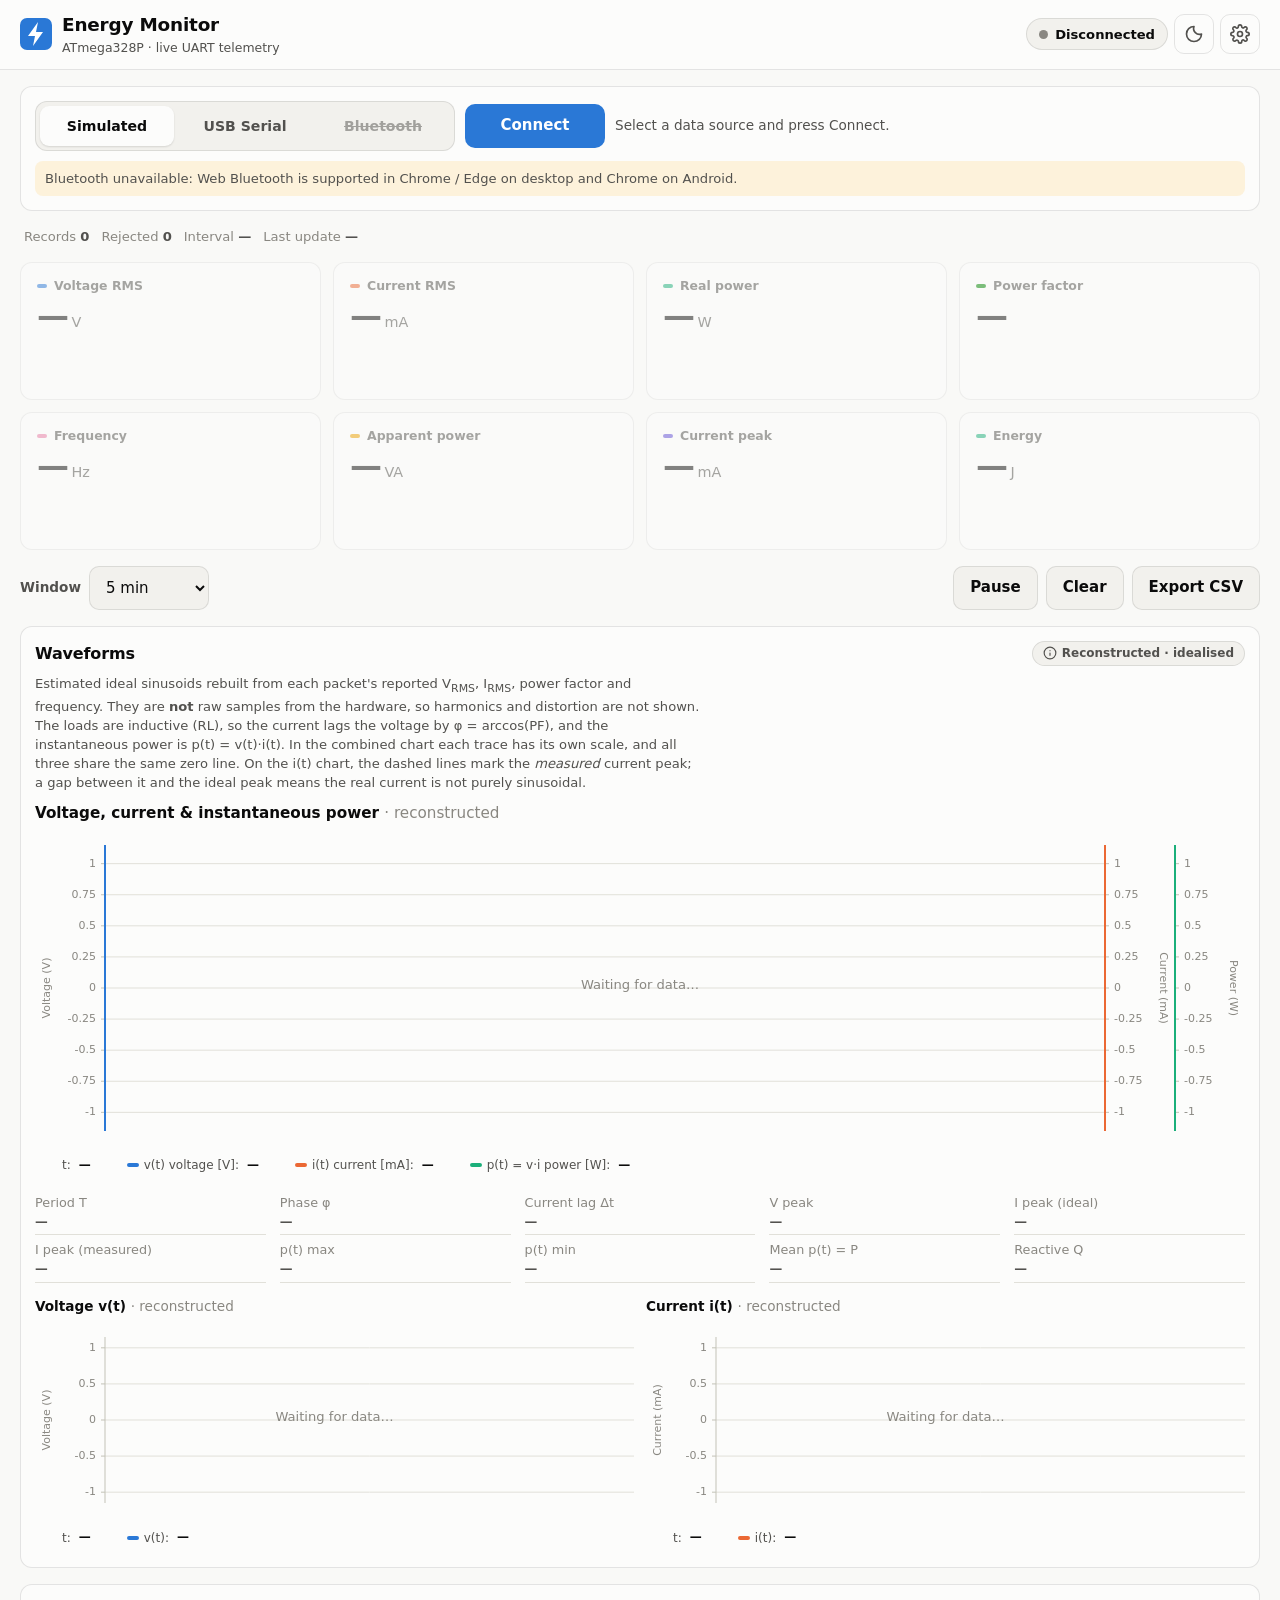
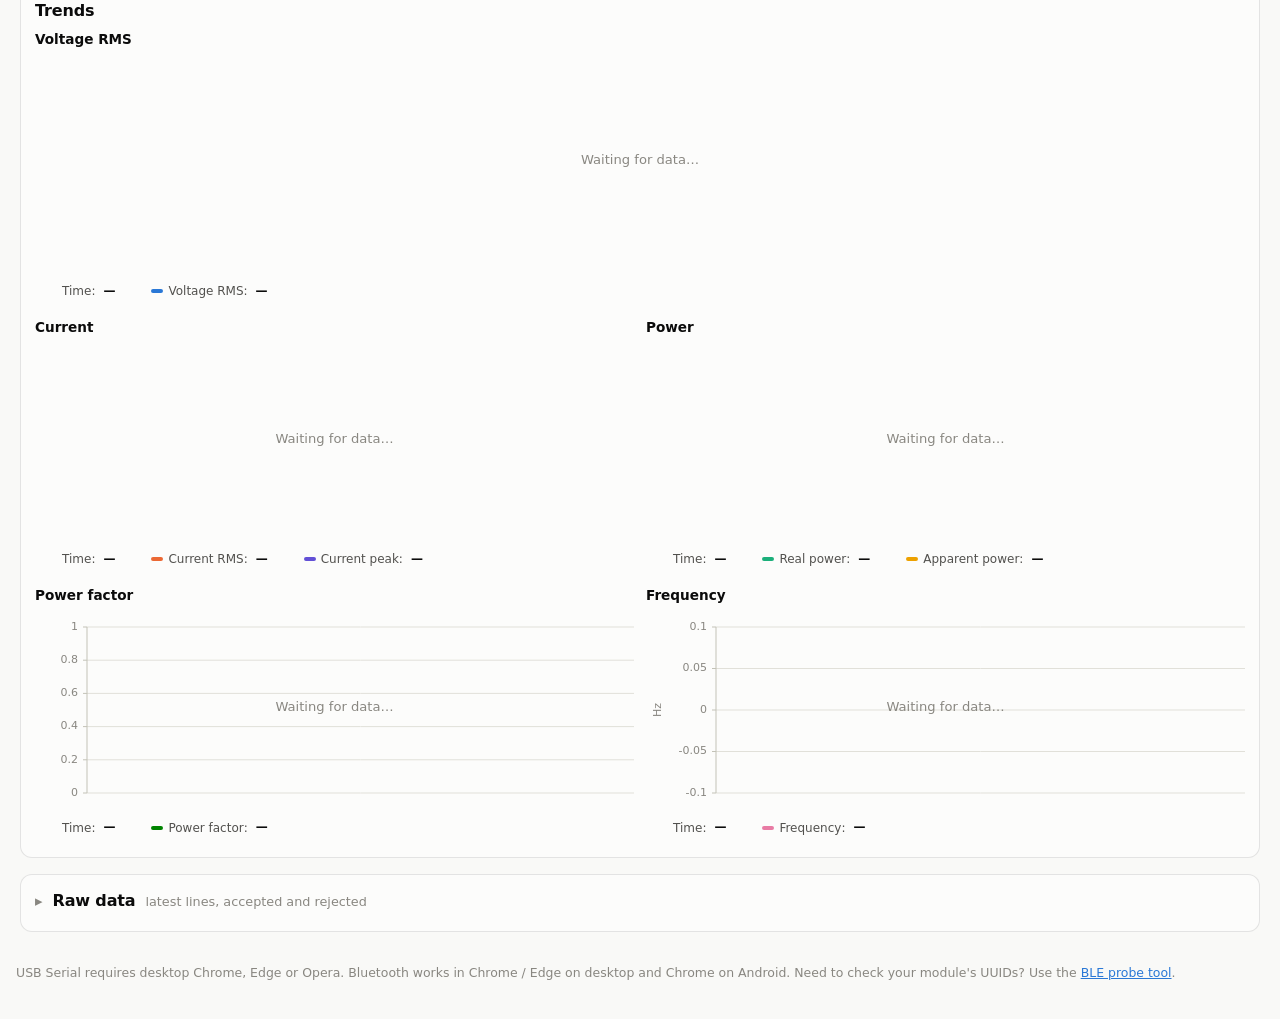
==== index.html @ c0e30c2e "Add real-time energy monitor dashboard Static, no-build web dashboard for the ATmega328P energy moni" ====
<!doctype html>
<html lang="en">
<head>
  <meta charset="utf-8">
  <meta name="viewport" content="width=device-width, initial-scale=1, viewport-fit=cover">
  <meta name="description" content="Real-time dashboard for an ATmega328P energy monitor over USB serial or Bluetooth LE.">
  <meta name="theme-color" content="#0d0d0d" media="(prefers-color-scheme: dark)">
  <meta name="theme-color" content="#f9f9f7" media="(prefers-color-scheme: light)">
  <title>Energy Monitor Dashboard</title>
  <link rel="icon" href="data:image/svg+xml,<svg xmlns='http://www.w3.org/2000/svg' viewBox='0 0 32 32'><rect width='32' height='32' rx='7' fill='%232a78d6'/><path d='M18 4 8 18h7l-2 10 10-14h-7z' fill='white'/></svg>">
  <link rel="stylesheet" href="vendor/uplot/uPlot.min.css">
  <link rel="stylesheet" href="css/styles.css">
  <!-- Apply the saved theme before first paint to avoid a flash. -->
  <script>
    try {
      const t = JSON.parse(localStorage.getItem('em-dashboard-settings') || '{}').theme;
      if (t === 'light' || t === 'dark') document.documentElement.dataset.theme = t;
    } catch {}
  </script>
</head>
<body>
  <header class="app-header">
    <div class="brand">
      <svg class="brand-mark" viewBox="0 0 32 32" aria-hidden="true"><rect width="32" height="32" rx="7"/><path d="M18 4 8 18h7l-2 10 10-14h-7z"/></svg>
      <div>
        <h1>Energy Monitor</h1>
        <p class="subtitle">ATmega328P · live UART telemetry</p>
      </div>
    </div>
    <div class="header-actions">
      <div id="status" class="status-pill" data-state="disconnected" role="status" aria-live="polite">
        <span class="status-dot" aria-hidden="true"></span>
        <span class="status-text">Disconnected</span>
      </div>
      <button id="theme-toggle" class="icon-btn" type="button" aria-label="Toggle light/dark theme" title="Toggle theme">
        <svg viewBox="0 0 24 24" aria-hidden="true"><path d="M12 3a9 9 0 1 0 9 9 7 7 0 0 1-9-9z"/></svg>
      </button>
      <button id="settings-open" class="icon-btn" type="button" aria-label="Settings" title="Settings">
        <svg viewBox="0 0 24 24" aria-hidden="true"><circle cx="12" cy="12" r="3"/><path d="M19.4 15a1.7 1.7 0 0 0 .3 1.8l.1.1a2 2 0 1 1-2.8 2.8l-.1-.1a1.7 1.7 0 0 0-1.8-.3 1.7 1.7 0 0 0-1 1.5V21a2 2 0 1 1-4 0v-.1a1.7 1.7 0 0 0-1.1-1.5 1.7 1.7 0 0 0-1.8.3l-.1.1a2 2 0 1 1-2.8-2.8l.1-.1a1.7 1.7 0 0 0 .3-1.8 1.7 1.7 0 0 0-1.5-1H3a2 2 0 1 1 0-4h.1a1.7 1.7 0 0 0 1.5-1.1 1.7 1.7 0 0 0-.3-1.8l-.1-.1a2 2 0 1 1 2.8-2.8l.1.1a1.7 1.7 0 0 0 1.8.3H9a1.7 1.7 0 0 0 1-1.5V3a2 2 0 1 1 4 0v.1a1.7 1.7 0 0 0 1 1.5 1.7 1.7 0 0 0 1.8-.3l.1-.1a2 2 0 1 1 2.8 2.8l-.1.1a1.7 1.7 0 0 0-.3 1.8V9a1.7 1.7 0 0 0 1.5 1H21a2 2 0 1 1 0 4h-.1a1.7 1.7 0 0 0-1.5 1z"/></svg>
      </button>
    </div>
  </header>

  <main class="app-main">
    <!-- Connection -->
    <section class="panel connection" aria-label="Connection">
      <div class="source-picker" role="radiogroup" aria-label="Data source">
        <label class="seg"><input type="radio" name="source" value="simulated" checked><span>Simulated</span></label>
        <label class="seg"><input type="radio" name="source" value="serial"><span>USB Serial</span></label>
        <label class="seg"><input type="radio" name="source" value="bluetooth"><span>Bluetooth</span></label>
      </div>
      <button id="connect-btn" class="btn btn-primary" type="button">Connect</button>
      <p id="connection-message" class="connection-message">Select a data source and press Connect.</p>
      <p id="support-note" class="support-note" hidden></p>
    </section>

    <!-- Link quality -->
    <section class="link-stats" aria-label="Link statistics">
      <div><span class="k">Records</span> <span id="stat-received" class="v">0</span></div>
      <div><span class="k">Rejected</span> <span id="stat-rejected" class="v">0</span></div>
      <div><span class="k">Interval</span> <span id="stat-interval" class="v">—</span></div>
      <div><span class="k">Last update</span> <span id="stat-age" class="v">—</span></div>
      <div id="stat-warning" class="stat-warning" hidden></div>
    </section>

    <!-- Live readings -->
    <section id="cards" class="cards" aria-label="Live measurements"></section>

    <!-- One control row scoping every chart below -->
    <section class="toolbar" aria-label="Chart controls">
      <div class="toolbar-group">
        <label for="window-select" class="toolbar-label">Window</label>
        <select id="window-select"></select>
      </div>
      <div class="toolbar-group">
        <button id="pause-btn" class="btn" type="button" aria-pressed="false">Pause</button>
        <button id="clear-btn" class="btn" type="button">Clear</button>
        <button id="export-btn" class="btn" type="button">Export CSV</button>
      </div>
    </section>

    <!-- Reconstructed waveforms -->
    <section class="panel waveforms" aria-labelledby="wave-title">
      <div class="panel-head">
        <h2 id="wave-title">Waveforms</h2>
        <span class="badge" title="Calculated from reported values, not sampled from the hardware">
          <svg viewBox="0 0 24 24" aria-hidden="true"><circle cx="12" cy="12" r="10"/><path d="M12 16v-4M12 8h.01"/></svg>
          Reconstructed · idealised
        </span>
      </div>
      <p class="panel-note">
        Estimated ideal sinusoids rebuilt from each packet's reported V<sub>RMS</sub>, I<sub>RMS</sub>, power factor
        and frequency. They are <strong>not</strong> raw samples from the hardware, so harmonics and distortion are not shown.
        The loads are inductive (RL), so the current lags the voltage by φ = arccos(PF), and the instantaneous
        power is p(t) = v(t)·i(t). In the combined chart each trace has its own scale, and all three share the same zero line. On the i(t) chart, the dashed lines mark the <em>measured</em> current peak; a gap
        between it and the ideal peak means the real current is not purely sinusoidal.
      </p>
      <figure class="chart-card chart-primary">
        <figcaption>Voltage, current &amp; instantaneous power <span class="muted">· reconstructed</span></figcaption>
        <div id="wave-combined" class="chart" data-height-sm="260" data-height="320"></div>
      </figure>
      <dl id="wave-facts" class="wave-facts"></dl>
      <div class="wave-grid">
        <figure class="chart-card">
          <figcaption>Voltage v(t) <span class="muted">· reconstructed</span></figcaption>
          <div id="wave-v" class="chart" data-height-sm="170" data-height="200"></div>
        </figure>
        <figure class="chart-card">
          <figcaption>Current i(t) <span class="muted">· reconstructed</span></figcaption>
          <div id="wave-i" class="chart" data-height-sm="170" data-height="200"></div>
        </figure>
      </div>
    </section>

    <!-- Trends -->
    <section class="panel" aria-labelledby="trend-title">
      <div class="panel-head">
        <h2 id="trend-title">Trends</h2>
        <span id="paused-badge" class="badge badge-warning" hidden>
          <svg viewBox="0 0 24 24" aria-hidden="true"><path d="M8 5v14M16 5v14"/></svg>
          Paused · recording continues
        </span>
      </div>
      <div id="trend-grid" class="trend-grid"></div>
    </section>

    <!-- Raw data -->
    <details class="panel raw-log">
      <summary><h2>Raw data</h2><span class="muted">latest lines, accepted and rejected</span></summary>
      <ol id="raw-log" class="raw-lines"></ol>
    </details>
  </main>

  <footer class="app-footer">
    <p>
      USB Serial requires desktop Chrome, Edge or Opera. Bluetooth works in Chrome / Edge on desktop and Chrome on Android.
      Need to check your module's UUIDs? Use the <a href="tools/ble-probe.html">BLE probe tool</a>.
    </p>
  </footer>

  <!-- Settings -->
  <dialog id="settings-dialog" class="dialog">
    <form id="settings-form" method="dialog">
      <h2>Settings</h2>

      <fieldset>
        <legend>USB Serial</legend>
        <label>Baud rate
          <select name="baudRate"></select>
        </label>
      </fieldset>

      <fieldset>
        <legend>Bluetooth LE (AT-09 / HM-10)</legend>
        <label>Service UUID
          <input name="bleServiceUuid" autocomplete="off" spellcheck="false" placeholder="ffe0">
        </label>
        <label>Characteristic UUID
          <input name="bleCharacteristicUuid" autocomplete="off" spellcheck="false" placeholder="ffe1">
        </label>
        <label>Device name prefix <span class="muted">(optional filter)</span>
          <input name="bleNamePrefix" autocomplete="off" spellcheck="false" placeholder="e.g. BT05 — blank shows all devices">
        </label>
        <p class="hint">16-bit (<code>ffe0</code>, <code>0xFFE0</code>) or full 128-bit UUIDs are accepted.
          Verify yours with the <a href="tools/ble-probe.html">BLE probe tool</a>.</p>
      </fieldset>

      <p id="settings-error" class="form-error" role="alert"></p>

      <div class="dialog-actions">
        <button type="button" id="settings-reset" class="btn">Reset defaults</button>
        <span class="spacer"></span>
        <button value="cancel" formnovalidate class="btn">Cancel</button>
        <button value="save" id="settings-save" class="btn btn-primary">Save</button>
      </div>
    </form>
  </dialog>

  <script src="vendor/uplot/uPlot.iife.min.js"></script>
  <script type="module" src="js/main.js"></script>
</body>
</html>
---- vendor/uplot/uPlot.min.css ----
.uplot, .uplot *, .uplot *::before, .uplot *::after {box-sizing: border-box;}.uplot {font-family: system-ui, -apple-system, "Segoe UI", Roboto, "Helvetica Neue", Arial, "Noto Sans", sans-serif, "Apple Color Emoji", "Segoe UI Emoji", "Segoe UI Symbol", "Noto Color Emoji";line-height: 1.5;width: min-content;}.u-title {text-align: center;font-size: 18px;font-weight: bold;}.u-wrap {position: relative;user-select: none;}.u-over, .u-under {position: absolute;}.u-under {overflow: hidden;}.uplot canvas {display: block;position: relative;width: 100%;height: 100%;}.u-axis {position: absolute;}.u-legend {font-size: 14px;margin: auto;text-align: center;}.u-inline {display: block;}.u-inline * {display: inline-block;}.u-inline tr {margin-right: 16px;}.u-legend th {font-weight: 600;}.u-legend th > * {vertical-align: middle;display: inline-block;}.u-legend .u-marker {width: 1em;height: 1em;margin-right: 4px;background-clip: padding-box !important;}.u-inline.u-live th::after {content: ":";vertical-align: middle;}.u-inline:not(.u-live) .u-value {display: none;}.u-series > * {padding: 4px;}.u-series th {cursor: pointer;}.u-legend .u-off > * {opacity: 0.3;}.u-select {background: rgba(0,0,0,0.07);position: absolute;pointer-events: none;}.u-cursor-x, .u-cursor-y {position: absolute;left: 0;top: 0;pointer-events: none;will-change: transform;}.u-hz .u-cursor-x, .u-vt .u-cursor-y {height: 100%;border-right: 1px dashed #607D8B;}.u-hz .u-cursor-y, .u-vt .u-cursor-x {width: 100%;border-bottom: 1px dashed #607D8B;}.u-cursor-pt {position: absolute;top: 0;left: 0;border-radius: 50%;border: 0 solid;pointer-events: none;will-change: transform;/*this has to be !important since we set inline "background" shorthand */background-clip: padding-box !important;}.u-axis.u-off, .u-select.u-off, .u-cursor-x.u-off, .u-cursor-y.u-off, .u-cursor-pt.u-off {display: none;}
---- css/styles.css ----
/* ==========================================================================
   Energy Monitor dashboard
   Mobile-first: base styles target phones; media queries add columns as the
   viewport grows. Colours are role tokens so light/dark swap in one place.
   ========================================================================== */

:root {
  color-scheme: light;
  --page:        #f9f9f7;
  --surface:     #fcfcfb;
  --surface-2:   #f2f1ed;
  --text-1:      #0b0b0b;
  --text-2:      #52514e;
  --muted:       #898781;
  --grid:        #e1e0d9;
  --axis:        #c3c2b7;
  --border:      rgba(11, 11, 11, 0.10);
  --accent:      #2a78d6;
  --accent-ink:  #ffffff;

  /* Series — one colour per quantity, used everywhere that quantity appears.
     Every set that shares a chart (v/i/p, I_rms/I_peak, P/S) is validated for CVD separation. */
  --s-voltage:      #2a78d6;
  --s-current:      #eb6834;
  --s-current-peak: #6250d6;
  --s-power:        #1baf7a;
  --s-apparent:     #eda100;
  --s-pf:           #008300;
  --s-frequency:    #e87ba4;
  --s-energy:       #1baf7a;

  /* Status — reserved for state, always paired with a label. */
  --good:     #0ca30c;
  --warning:  #fab219;
  --critical: #d03b3b;

  --radius: 12px;
  --gap: 12px;
  --font: system-ui, -apple-system, "Segoe UI", Roboto, sans-serif;
  --mono: ui-monospace, "Cascadia Mono", "SF Mono", Consolas, monospace;
}

@media (prefers-color-scheme: dark) {
  :root:where(:not([data-theme="light"])) {
    color-scheme: dark;
    --page:      #0d0d0d;
    --surface:   #1a1a19;
    --surface-2: #232321;
    --text-1:    #f0efec;
    --text-2:    #c3c2b7;
    --muted:     #898781;
    --grid:      #2c2c2a;
    --axis:      #383835;
    --border:    rgba(255, 255, 255, 0.10);
    --accent:    #3987e5;
    --s-voltage:      #3987e5;
    --s-current:      #d95926;
    --s-current-peak: #9085e9;
    --s-power:        #199e70;
    --s-apparent:     #c98500;
    --s-pf:           #008300;
    --s-frequency:    #d55181;
    --s-energy:       #199e70;
  }
}

:root[data-theme="dark"] {
  color-scheme: dark;
  --page:      #0d0d0d;
  --surface:   #1a1a19;
  --surface-2: #232321;
  --text-1:    #f0efec;
  --text-2:    #c3c2b7;
  --muted:     #898781;
  --grid:      #2c2c2a;
  --axis:      #383835;
  --border:    rgba(255, 255, 255, 0.10);
  --accent:    #3987e5;
  --s-voltage:      #3987e5;
  --s-current:      #d95926;
  --s-current-peak: #9085e9;
  --s-power:        #199e70;
  --s-apparent:     #c98500;
  --s-pf:           #008300;
  --s-frequency:    #d55181;
  --s-energy:       #199e70;
}

/* --- Base ---------------------------------------------------------------- */

*, *::before, *::after { box-sizing: border-box; }

html { -webkit-text-size-adjust: 100%; }

body {
  margin: 0;
  background: var(--page);
  color: var(--text-1);
  font: 15px/1.45 var(--font);
  min-height: 100vh;
  padding: env(safe-area-inset-top) env(safe-area-inset-right) env(safe-area-inset-bottom) env(safe-area-inset-left);
}

h1, h2 { margin: 0; font-weight: 600; letter-spacing: -0.01em; }
h1 { font-size: 1.15rem; }
h2 { font-size: 1rem; }
a { color: var(--accent); }
code { font-family: var(--mono); font-size: 0.9em; }
.muted { color: var(--muted); font-weight: 400; }
[hidden] { display: none !important; }

svg { fill: none; stroke: currentColor; stroke-width: 2; stroke-linecap: round; stroke-linejoin: round; }

/* --- Header -------------------------------------------------------------- */

.app-header {
  display: flex;
  align-items: center;
  justify-content: space-between;
  gap: var(--gap);
  padding: 12px 14px;
  border-bottom: 1px solid var(--border);
  background: var(--surface);
  position: sticky;
  top: 0;
  z-index: 10;
}

.brand { display: flex; align-items: center; gap: 10px; min-width: 0; }
.brand-mark { width: 32px; height: 32px; flex: none; }
.brand-mark rect { fill: var(--accent); stroke: none; }
.brand-mark path { fill: #fff; stroke: none; }
.subtitle { margin: 0; font-size: 0.78rem; color: var(--text-2); white-space: nowrap; overflow: hidden; text-overflow: ellipsis; }

.header-actions { display: flex; align-items: center; gap: 6px; flex: none; }

.icon-btn {
  display: inline-grid;
  place-items: center;
  width: 40px;
  height: 40px;
  border-radius: 10px;
  border: 1px solid var(--border);
  background: transparent;
  color: var(--text-2);
  cursor: pointer;
}
.icon-btn svg { width: 20px; height: 20px; }
.icon-btn:hover { background: var(--surface-2); color: var(--text-1); }

/* Status: colour + text label, never colour alone. */
.status-pill {
  display: inline-flex;
  align-items: center;
  gap: 7px;
  height: 32px;
  padding: 0 12px;
  border-radius: 999px;
  border: 1px solid var(--border);
  background: var(--surface-2);
  font-size: 0.82rem;
  font-weight: 600;
  white-space: nowrap;
}
.status-dot { width: 9px; height: 9px; border-radius: 50%; background: var(--muted); }
.status-pill[data-state="connected"]  .status-dot { background: var(--good); box-shadow: 0 0 0 3px color-mix(in srgb, var(--good) 25%, transparent); }
.status-pill[data-state="connecting"] .status-dot { background: var(--warning); animation: pulse 1s ease-in-out infinite; }
.status-pill[data-state="stale"]      .status-dot { background: var(--warning); }
.status-pill[data-state="error"]      .status-dot { background: var(--critical); }

@keyframes pulse { 50% { opacity: 0.3; } }

/* --- Layout -------------------------------------------------------------- */

.app-main {
  display: grid;
  gap: var(--gap);
  padding: var(--gap);
  max-width: 1440px;
  margin: 0 auto;
}
/* Grid items default to min-width:auto, which would let a canvas widen the page on phones. */
.app-main > * { min-width: 0; }

.panel {
  background: var(--surface);
  border: 1px solid var(--border);
  border-radius: var(--radius);
  padding: 14px;
}
.panel-head { display: flex; align-items: center; justify-content: space-between; gap: 8px; flex-wrap: wrap; margin-bottom: 8px; }
.panel-note { margin: 0 0 10px; font-size: 0.82rem; color: var(--text-2); max-width: 80ch; }

/* --- Buttons & form controls --------------------------------------------- */

.btn {
  min-height: 44px;
  padding: 0 16px;
  border-radius: 10px;
  border: 1px solid var(--border);
  background: var(--surface-2);
  color: var(--text-1);
  font: inherit;
  font-weight: 600;
  cursor: pointer;
  touch-action: manipulation;
}
.btn:hover:not(:disabled) { filter: brightness(0.97); }
.btn:disabled { opacity: 0.45; cursor: not-allowed; }
.btn-primary { background: var(--accent); border-color: transparent; color: var(--accent-ink); }
.btn-primary[data-mode="disconnect"] { background: var(--surface-2); color: var(--text-1); border-color: var(--border); }
.btn[aria-pressed="true"] { background: color-mix(in srgb, var(--warning) 22%, var(--surface-2)); }

select, input {
  min-height: 44px;
  padding: 0 12px;
  border-radius: 10px;
  border: 1px solid var(--border);
  background: var(--surface-2);
  color: var(--text-1);
  font: inherit;
  width: 100%;
}
input { font-family: var(--mono); font-size: 0.9rem; }
input[aria-invalid="true"] { border-color: var(--critical); }

:focus-visible { outline: 2px solid var(--accent); outline-offset: 2px; }

/* --- Connection ---------------------------------------------------------- */

.connection { display: grid; gap: 10px; }

.source-picker {
  display: grid;
  grid-template-columns: repeat(3, 1fr);
  gap: 4px;
  padding: 4px;
  border-radius: 12px;
  background: var(--surface-2);
  border: 1px solid var(--border);
}
.seg { position: relative; }
.seg input { position: absolute; opacity: 0; inset: 0; min-height: 0; cursor: pointer; }
.seg span {
  display: grid;
  place-items: center;
  min-height: 40px;
  padding: 0 6px;
  border-radius: 9px;
  font-size: 0.88rem;
  font-weight: 600;
  color: var(--text-2);
  text-align: center;
}
.seg input:checked + span { background: var(--surface); color: var(--text-1); box-shadow: 0 1px 2px rgba(0,0,0,0.12); }
.seg input:focus-visible + span { outline: 2px solid var(--accent); }
.seg input:disabled + span { opacity: 0.5; cursor: not-allowed; }
.seg input:checked:disabled + span { opacity: 1; }
.seg input[data-unsupported] + span { text-decoration: line-through; }

.connection-message { margin: 0; font-size: 0.85rem; color: var(--text-2); overflow-wrap: anywhere; }
.connection-message[data-tone="error"] { color: var(--critical); }
.support-note {
  margin: 0;
  font-size: 0.82rem;
  color: var(--text-2);
  padding: 8px 10px;
  border-radius: 8px;
  background: color-mix(in srgb, var(--warning) 14%, transparent);
}

/* --- Link stats ---------------------------------------------------------- */

.link-stats {
  display: grid;
  grid-template-columns: repeat(2, 1fr);
  gap: 6px 12px;
  padding: 0 4px;
  font-size: 0.82rem;
}
.link-stats .k { color: var(--muted); }
.link-stats .v { font-variant-numeric: tabular-nums; font-weight: 600; color: var(--text-2); }
.stat-warning { grid-column: 1 / -1; color: var(--text-2); }
.stat-warning::before { content: "⚠ "; color: var(--warning); }

/* --- Measurement cards --------------------------------------------------- */

.cards {
  display: grid;
  grid-template-columns: repeat(2, minmax(0, 1fr));
  gap: 8px;
}

.card {
  position: relative;
  background: var(--surface);
  border: 1px solid var(--border);
  border-radius: var(--radius);
  padding: 12px 12px 10px;
  min-width: 0;
  transition: opacity 0.3s;
}
.card.stale { opacity: 0.5; }

.card-label {
  display: flex;
  align-items: center;
  gap: 7px;
  font-size: 0.78rem;
  font-weight: 600;
  color: var(--text-2);
  white-space: nowrap;
  overflow: hidden;
  text-overflow: ellipsis;
}
.card-key { width: 10px; height: 4px; border-radius: 2px; flex: none; }

.card-value {
  margin-top: 4px;
  font-size: 1.65rem;
  font-weight: 600;
  line-height: 1.1;
  letter-spacing: -0.02em;
  white-space: nowrap;
}
.card-unit { font-size: 0.9rem; font-weight: 500; color: var(--text-2); margin-left: 3px; letter-spacing: 0; }

.card-sub {
  margin-top: 4px;
  font-size: 0.72rem;
  color: var(--muted);
  font-variant-numeric: tabular-nums;
  white-space: nowrap;
  overflow: hidden;
  text-overflow: ellipsis;
}

.card-spark { display: block; width: 100%; height: 26px; margin-top: 6px; }
.card-spark polyline { stroke: var(--muted); stroke-width: 1.5; fill: none; vector-effect: non-scaling-stroke; }

/* --- Toolbar ------------------------------------------------------------- */

.toolbar {
  display: flex;
  flex-wrap: wrap;
  align-items: center;
  justify-content: space-between;
  gap: 8px;
}
.toolbar-group { display: flex; align-items: center; gap: 8px; flex-wrap: wrap; }
.toolbar-group:last-child { flex: 1 1 100%; }
.toolbar-group:last-child .btn { flex: 1; padding: 0 10px; }
.toolbar-label { font-size: 0.85rem; color: var(--text-2); font-weight: 600; }
.toolbar select { width: auto; min-width: 120px; }

/* --- Badges -------------------------------------------------------------- */

.badge {
  display: inline-flex;
  align-items: center;
  gap: 5px;
  padding: 3px 10px;
  border-radius: 999px;
  font-size: 0.75rem;
  font-weight: 600;
  color: var(--text-2);
  background: var(--surface-2);
  border: 1px solid var(--border);
  white-space: nowrap;
}
.badge svg { width: 14px; height: 14px; }
.badge-warning { background: color-mix(in srgb, var(--warning) 18%, var(--surface-2)); }

/* --- Charts -------------------------------------------------------------- */

.wave-grid, .trend-grid { display: grid; gap: var(--gap); }

.chart-card { margin: 0; min-width: 0; }
.chart-card figcaption { font-size: 0.85rem; font-weight: 600; margin-bottom: 4px; color: var(--text-1); }
.chart { width: 100%; min-width: 0; position: relative; }

.chart-empty {
  position: absolute;
  inset: 0 0 40px 0;
  display: grid;
  place-items: center;
  font-size: 0.82rem;
  color: var(--muted);
  pointer-events: none;
}

.chart-primary { margin-bottom: 14px; }
.chart-primary figcaption { font-size: 0.95rem; }

.wave-facts {
  display: grid;
  grid-template-columns: repeat(auto-fill, minmax(150px, 1fr));
  gap: 6px 14px;
  margin: 0 0 14px;
  font-size: 0.8rem;
}
.wave-facts div { display: flex; justify-content: space-between; gap: 8px; border-bottom: 1px solid var(--grid); padding-bottom: 3px; }
.wave-facts dt { color: var(--muted); }
.wave-facts dd { margin: 0; font-weight: 600; color: var(--text-2); font-variant-numeric: tabular-nums; }

/* uPlot overrides — recessive chrome, legend doubles as the hover readout. */
.uplot { font-family: var(--font); }
.u-legend { font-size: 0.75rem; color: var(--text-2); text-align: left; margin-top: 2px; }
.u-legend .u-series { padding: 2px 6px; }
.u-legend .u-series th { font-weight: 500; }
.u-legend .u-series td { font-variant-numeric: tabular-nums; font-weight: 600; color: var(--text-1); }
.u-legend .u-marker { width: 12px; height: 3px; border-radius: 2px; margin-right: 5px; vertical-align: middle; }
.u-select { background: color-mix(in srgb, var(--accent) 12%, transparent); }

/* --- Raw log ------------------------------------------------------------- */

.raw-log summary { display: flex; align-items: baseline; gap: 10px; cursor: pointer; list-style: none; min-height: 28px; }
.raw-log summary::-webkit-details-marker { display: none; }
.raw-log summary::before { content: "▸"; color: var(--muted); }
.raw-log[open] summary::before { content: "▾"; }
.raw-log summary .muted { font-size: 0.8rem; }

.raw-lines {
  list-style: none;
  margin: 10px 0 0;
  padding: 0;
  max-height: 320px;
  overflow: auto;
  font: 0.76rem/1.6 var(--mono);
  background: var(--surface-2);
  border-radius: 8px;
  padding: 8px;
}
.raw-lines li { display: grid; grid-template-columns: auto auto 1fr; gap: 8px; align-items: baseline; }
.raw-lines .ts { color: var(--muted); }
.raw-lines .tag { font-weight: 700; }
.raw-lines .ok .tag { color: var(--good); }
.raw-lines .warn .tag { color: var(--warning); }
.raw-lines .bad .tag { color: var(--critical); }
.raw-lines .line { overflow-wrap: anywhere; color: var(--text-2); }
.raw-lines .reason { display: block; color: var(--critical); }
.raw-lines .warn .reason { color: var(--text-2); }

/* --- Footer -------------------------------------------------------------- */

.app-footer { max-width: 1440px; margin: 0 auto; padding: 4px 16px 24px; font-size: 0.78rem; color: var(--muted); }

/* --- Settings dialog ----------------------------------------------------- */

.dialog {
  width: min(520px, calc(100vw - 24px));
  max-height: calc(100dvh - 24px);
  padding: 0;
  border: 1px solid var(--border);
  border-radius: 14px;
  background: var(--surface);
  color: var(--text-1);
}
.dialog::backdrop { background: rgba(0, 0, 0, 0.45); }
.dialog form { display: grid; gap: 14px; padding: 18px; }
.dialog fieldset { border: 1px solid var(--border); border-radius: 10px; margin: 0; padding: 10px 12px 12px; display: grid; gap: 10px; }
.dialog legend { font-size: 0.82rem; font-weight: 600; color: var(--text-2); padding: 0 4px; }
.dialog label { display: grid; gap: 4px; font-size: 0.85rem; font-weight: 600; }
.hint { margin: 0; font-size: 0.78rem; color: var(--text-2); }
.form-error { margin: 0; min-height: 1em; font-size: 0.82rem; color: var(--critical); }
.dialog-actions { display: flex; gap: 8px; flex-wrap: wrap; }
.dialog-actions .spacer { flex: 1; }

/* --- Breakpoints --------------------------------------------------------- */

/* Large phones / small tablets */
@media (min-width: 560px) {
  .link-stats { grid-template-columns: repeat(4, auto) 1fr; justify-content: start; }
  .stat-warning { grid-column: auto; }
  .toolbar-group:last-child { flex: 0 1 auto; }
  .toolbar-group:last-child .btn { flex: none; padding: 0 16px; }
}

/* Tablets */
@media (min-width: 760px) {
  .app-header { padding: 12px 20px; }
  .app-main { padding: 16px 20px; gap: 16px; }
  .connection { grid-template-columns: minmax(320px, 420px) auto 1fr; align-items: center; }
  .connection .btn-primary { min-width: 140px; }
  .support-note { grid-column: 1 / -1; }
  .cards { grid-template-columns: repeat(4, minmax(0, 1fr)); gap: 12px; }
  .card { padding: 14px 16px 12px; }
  .card-value { font-size: 2rem; }
  .wave-facts { grid-template-columns: repeat(5, minmax(0, 1fr)); }
  .wave-facts div { flex-direction: column; gap: 0; }
}

/* Desktop */
@media (min-width: 1000px) {
  .wave-grid, .trend-grid { grid-template-columns: repeat(2, minmax(0, 1fr)); }
  .trend-grid > :first-child { grid-column: 1 / -1; }
}

/* Phones */
@media (max-width: 559px) {
  .app-header { padding: 10px 12px; }
  .brand-mark, .subtitle { display: none; }
  .brand h1 { white-space: nowrap; overflow: hidden; text-overflow: ellipsis; }
  .brand, .brand > div { min-width: 0; }
  /* The time row of each legend only matters on hover, which is rare on touch screens. */
  .u-legend .u-series:first-child { display: none; }
}

/* Very narrow phones */
@media (max-width: 370px) {
  .status-pill { padding: 0 9px; }
  .icon-btn { width: 36px; height: 36px; }
  .card-value { font-size: 1.4rem; }
}

@media (prefers-reduced-motion: reduce) {
  * { animation: none !important; transition: none !important; }
}
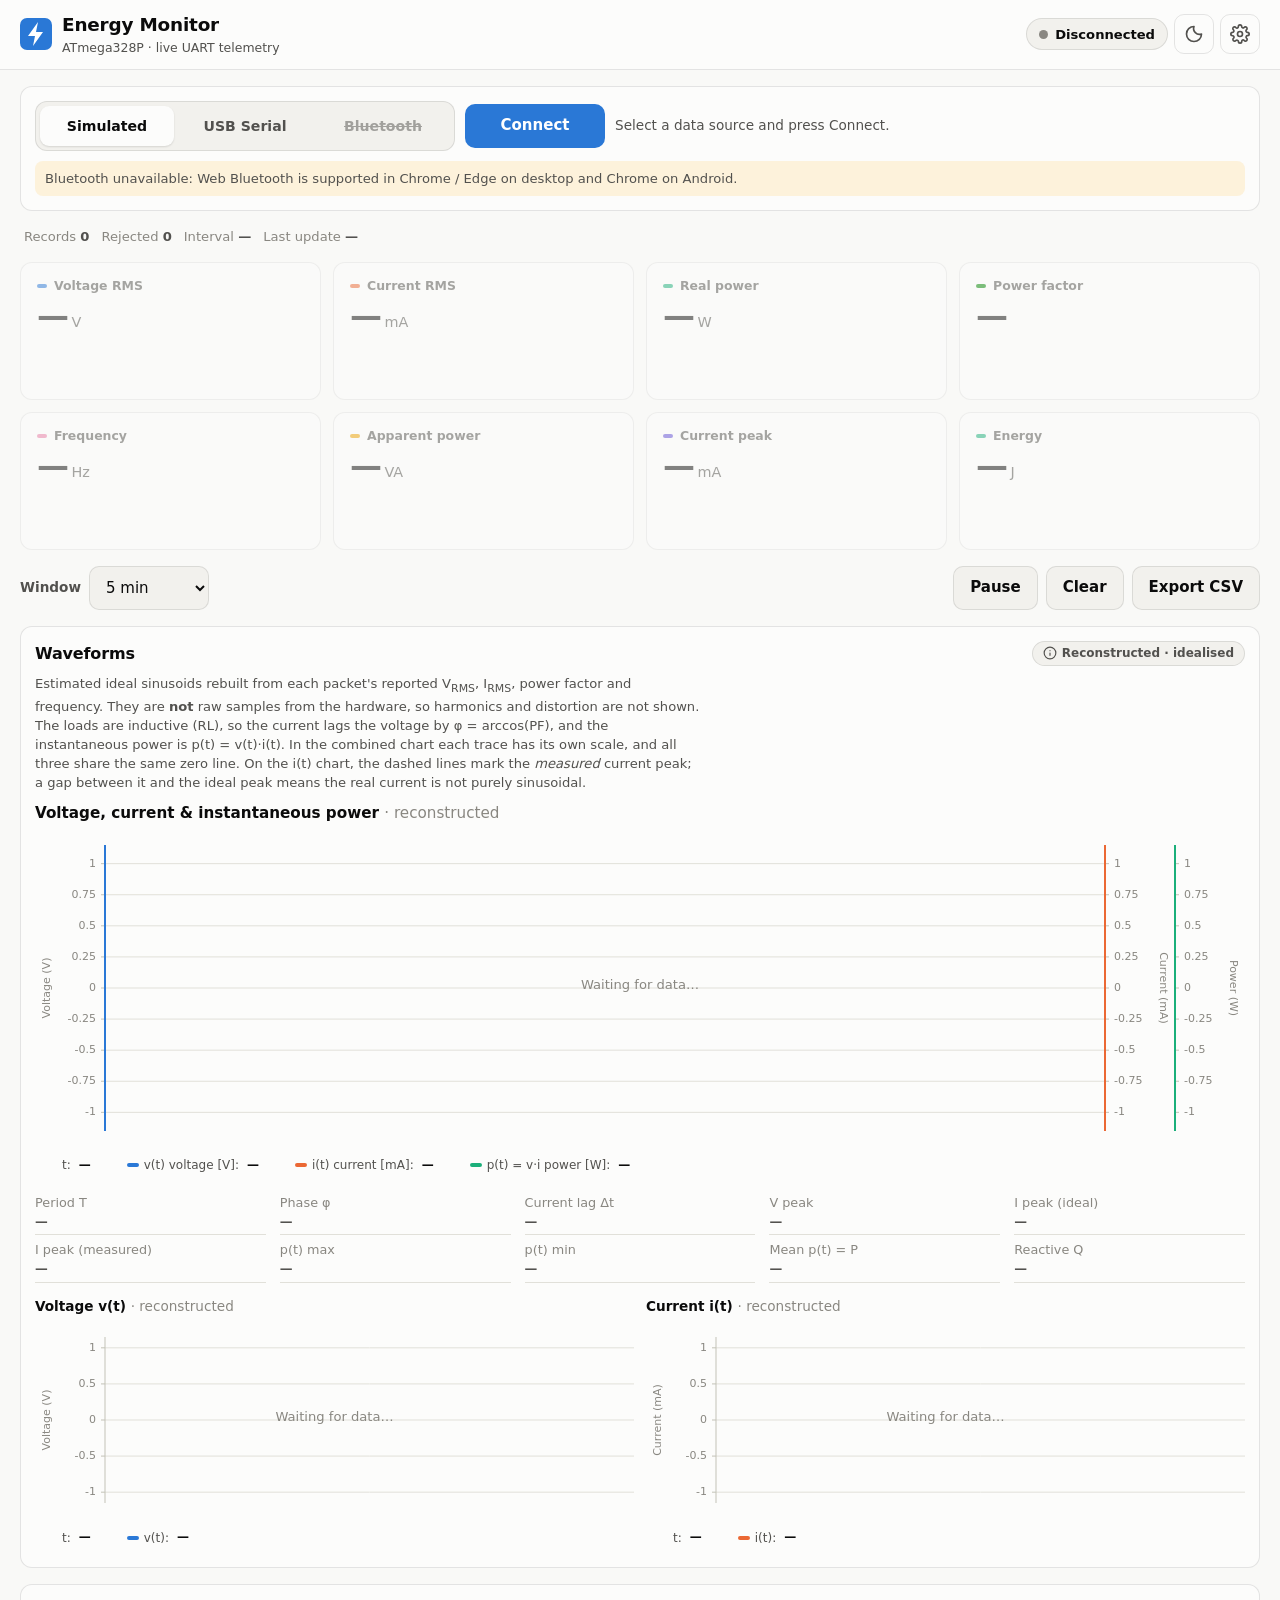
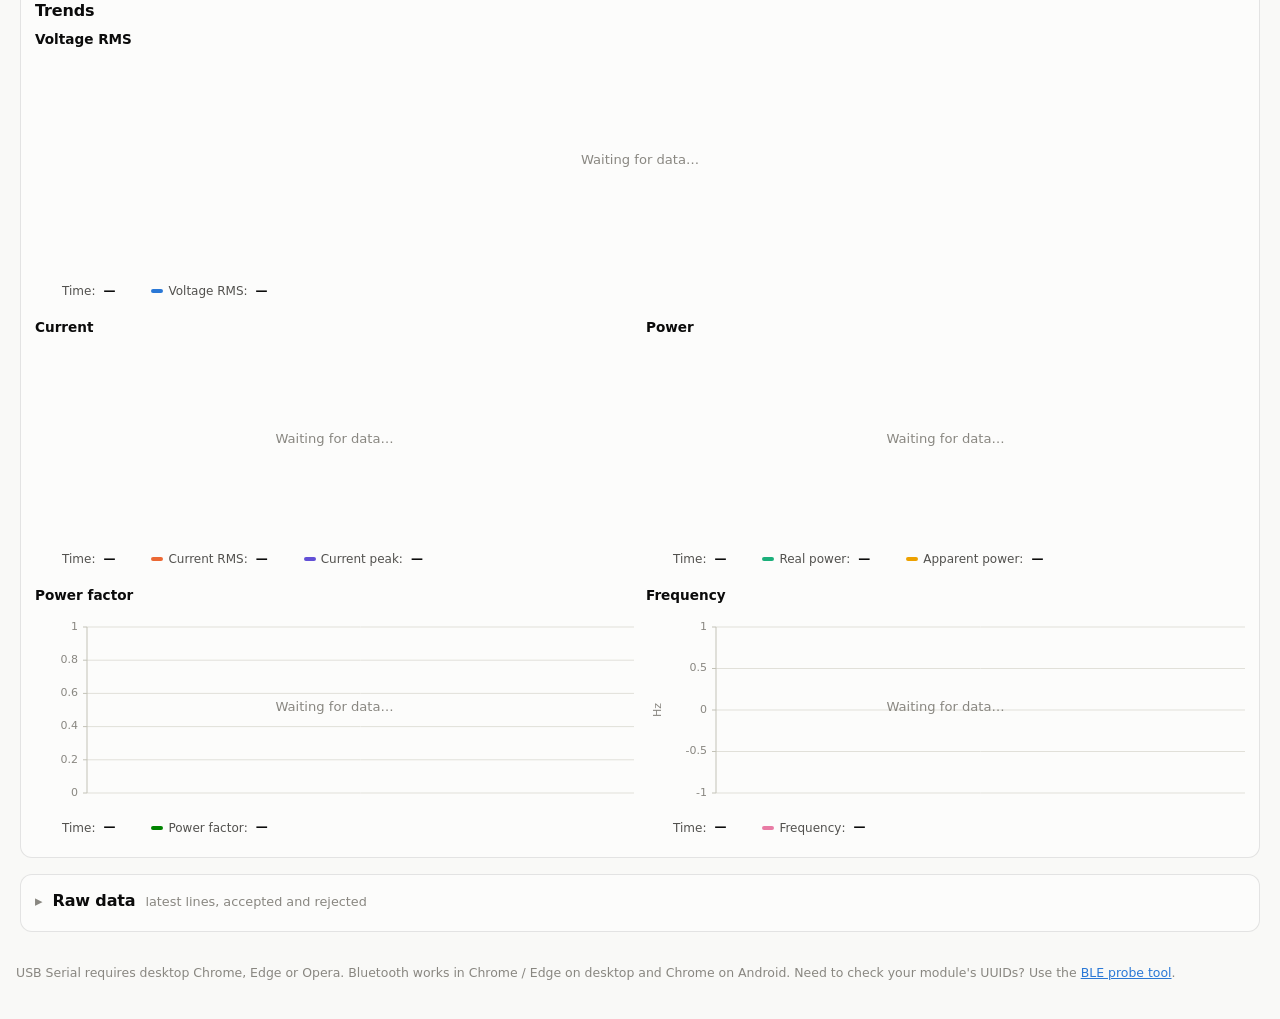
==== commit 7d5f95c0: "Filter Bluetooth chooser to BT05 devices by default - Device chooser lists only devices whose name s" ====
--- a/index.html
+++ b/index.html
@@ -51,6 +51,10 @@
       </div>
       <button id="connect-btn" class="btn btn-primary" type="button">Connect</button>
       <p id="connection-message" class="connection-message">Select a data source and press Connect.</p>
+      <p id="ble-filter-note" class="filter-note" hidden>
+        <span id="ble-filter-text"></span>
+        <button id="ble-filter-edit" type="button" class="link-btn">Change filter</button>
+      </p>
       <p id="support-note" class="support-note" hidden></p>
     </section>
 
@@ -158,8 +162,15 @@
         <label>Characteristic UUID
           <input name="bleCharacteristicUuid" autocomplete="off" spellcheck="false" placeholder="ffe1">
         </label>
-        <label>Device name prefix <span class="muted">(optional filter)</span>
-          <input name="bleNamePrefix" autocomplete="off" spellcheck="false" placeholder="e.g. BT05 — blank shows all devices">
+        <label>Device name filter
+          <input name="bleNamePrefix" autocomplete="off" spellcheck="false" placeholder="blank = show all nearby devices">
+        </label>
+        <p class="hint">Only devices whose name starts with this are listed (case-sensitive). AT-09 modules
+          are usually <code>BT05</code>; separate several with commas, e.g. <code>BT05, MLT-BT05</code>.
+          If you renamed the module with <code>AT+NAME</code>, enter the new name here.</p>
+        <label class="check">
+          <input type="checkbox" name="bleMatchService">
+          Also list any device advertising the service UUID
         </label>
         <p class="hint">16-bit (<code>ffe0</code>, <code>0xFFE0</code>) or full 128-bit UUIDs are accepted.
           Verify yours with the <a href="tools/ble-probe.html">BLE probe tool</a>.</p>
--- a/css/styles.css
+++ b/css/styles.css
@@ -260,6 +260,12 @@
 
 .connection-message { margin: 0; font-size: 0.85rem; color: var(--text-2); overflow-wrap: anywhere; }
 .connection-message[data-tone="error"] { color: var(--critical); }
+.filter-note { margin: 0; font-size: 0.82rem; color: var(--text-2); }
+.filter-note .link-btn { margin-left: 8px; }
+.filter-note::before { content: ""; display: inline-block; vertical-align: -2px; margin-right: 6px; width: 14px; height: 14px; background: currentColor; opacity: 0.6;
+  -webkit-mask: url("data:image/svg+xml,%3Csvg xmlns='http://www.w3.org/2000/svg' viewBox='0 0 24 24' fill='none' stroke='black' stroke-width='2.4' stroke-linecap='round' stroke-linejoin='round'%3E%3Cpath d='M3 5h18l-7 8v6l-4 2v-8z'/%3E%3C/svg%3E") center / contain no-repeat;
+          mask: url("data:image/svg+xml,%3Csvg xmlns='http://www.w3.org/2000/svg' viewBox='0 0 24 24' fill='none' stroke='black' stroke-width='2.4' stroke-linecap='round' stroke-linejoin='round'%3E%3Cpath d='M3 5h18l-7 8v6l-4 2v-8z'/%3E%3C/svg%3E") center / contain no-repeat; }
+.link-btn { border: 0; padding: 6px 0; background: none; color: var(--accent); font: inherit; font-weight: 600; cursor: pointer; text-decoration: underline; text-underline-offset: 2px; }
 .support-note {
   margin: 0;
   font-size: 0.82rem;
@@ -461,6 +467,8 @@
 .dialog fieldset { border: 1px solid var(--border); border-radius: 10px; margin: 0; padding: 10px 12px 12px; display: grid; gap: 10px; }
 .dialog legend { font-size: 0.82rem; font-weight: 600; color: var(--text-2); padding: 0 4px; }
 .dialog label { display: grid; gap: 4px; font-size: 0.85rem; font-weight: 600; }
+.dialog label.check { display: flex; align-items: center; gap: 10px; font-weight: 500; min-height: 32px; cursor: pointer; }
+.dialog input[type="checkbox"] { width: 20px; height: 20px; min-height: 0; padding: 0; flex: none; accent-color: var(--accent); }
 .hint { margin: 0; font-size: 0.78rem; color: var(--text-2); }
 .form-error { margin: 0; min-height: 1em; font-size: 0.82rem; color: var(--critical); }
 .dialog-actions { display: flex; gap: 8px; flex-wrap: wrap; }
@@ -482,7 +490,7 @@
   .app-main { padding: 16px 20px; gap: 16px; }
   .connection { grid-template-columns: minmax(320px, 420px) auto 1fr; align-items: center; }
   .connection .btn-primary { min-width: 140px; }
-  .support-note { grid-column: 1 / -1; }
+  .support-note, .filter-note { grid-column: 1 / -1; }
   .cards { grid-template-columns: repeat(4, minmax(0, 1fr)); gap: 12px; }
   .card { padding: 14px 16px 12px; }
   .card-value { font-size: 2rem; }
